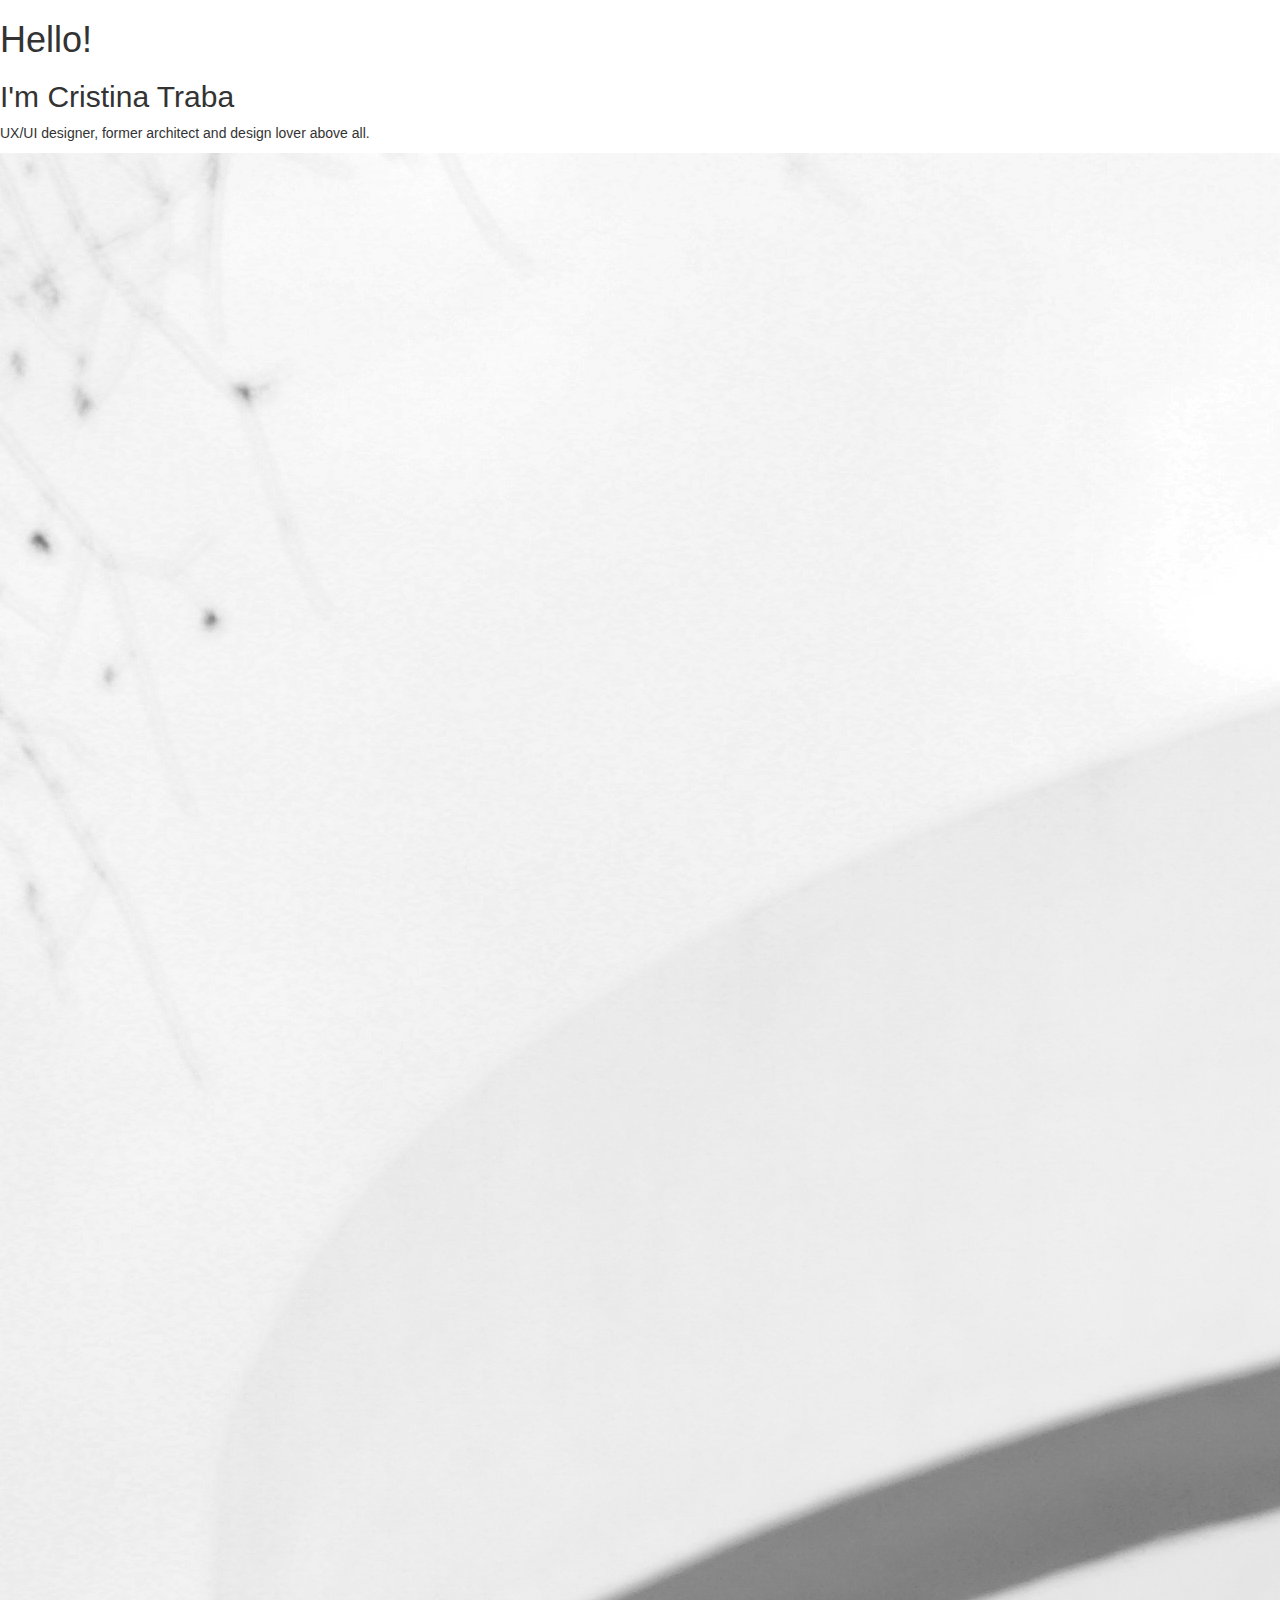
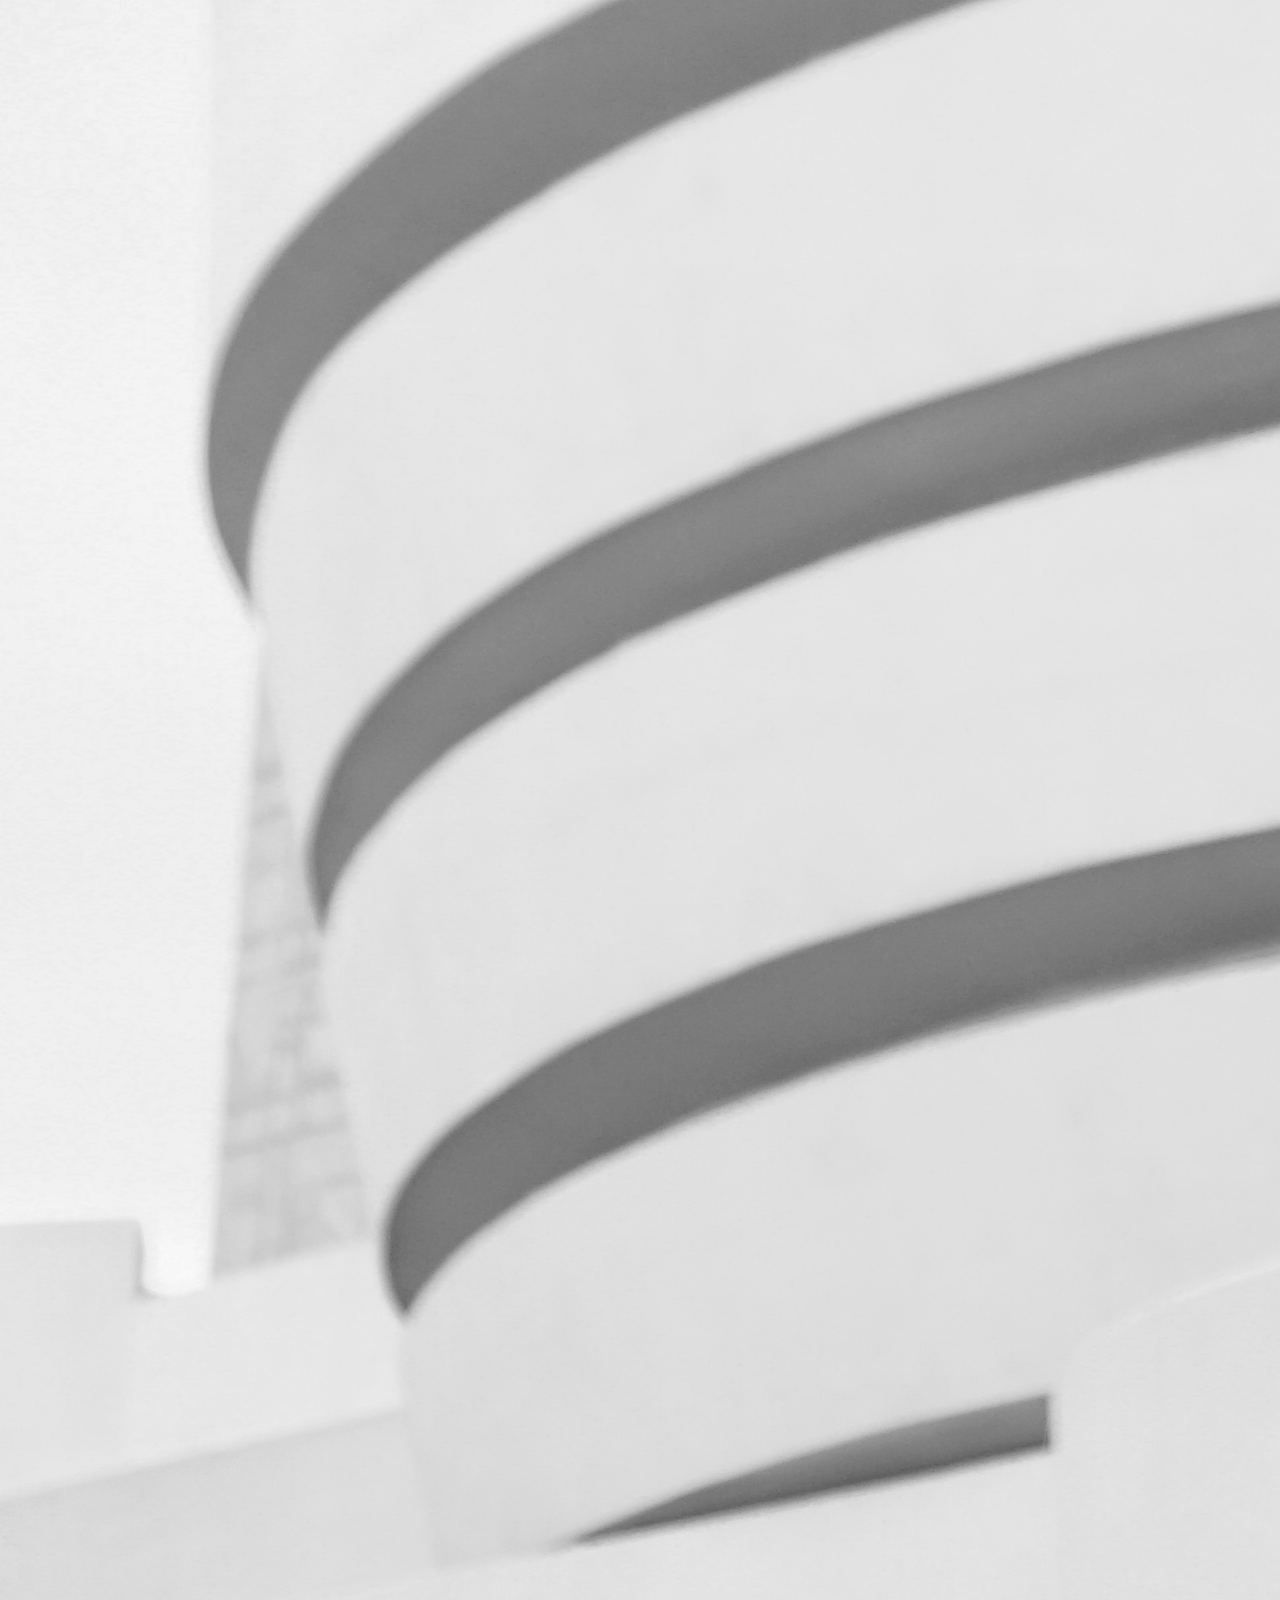
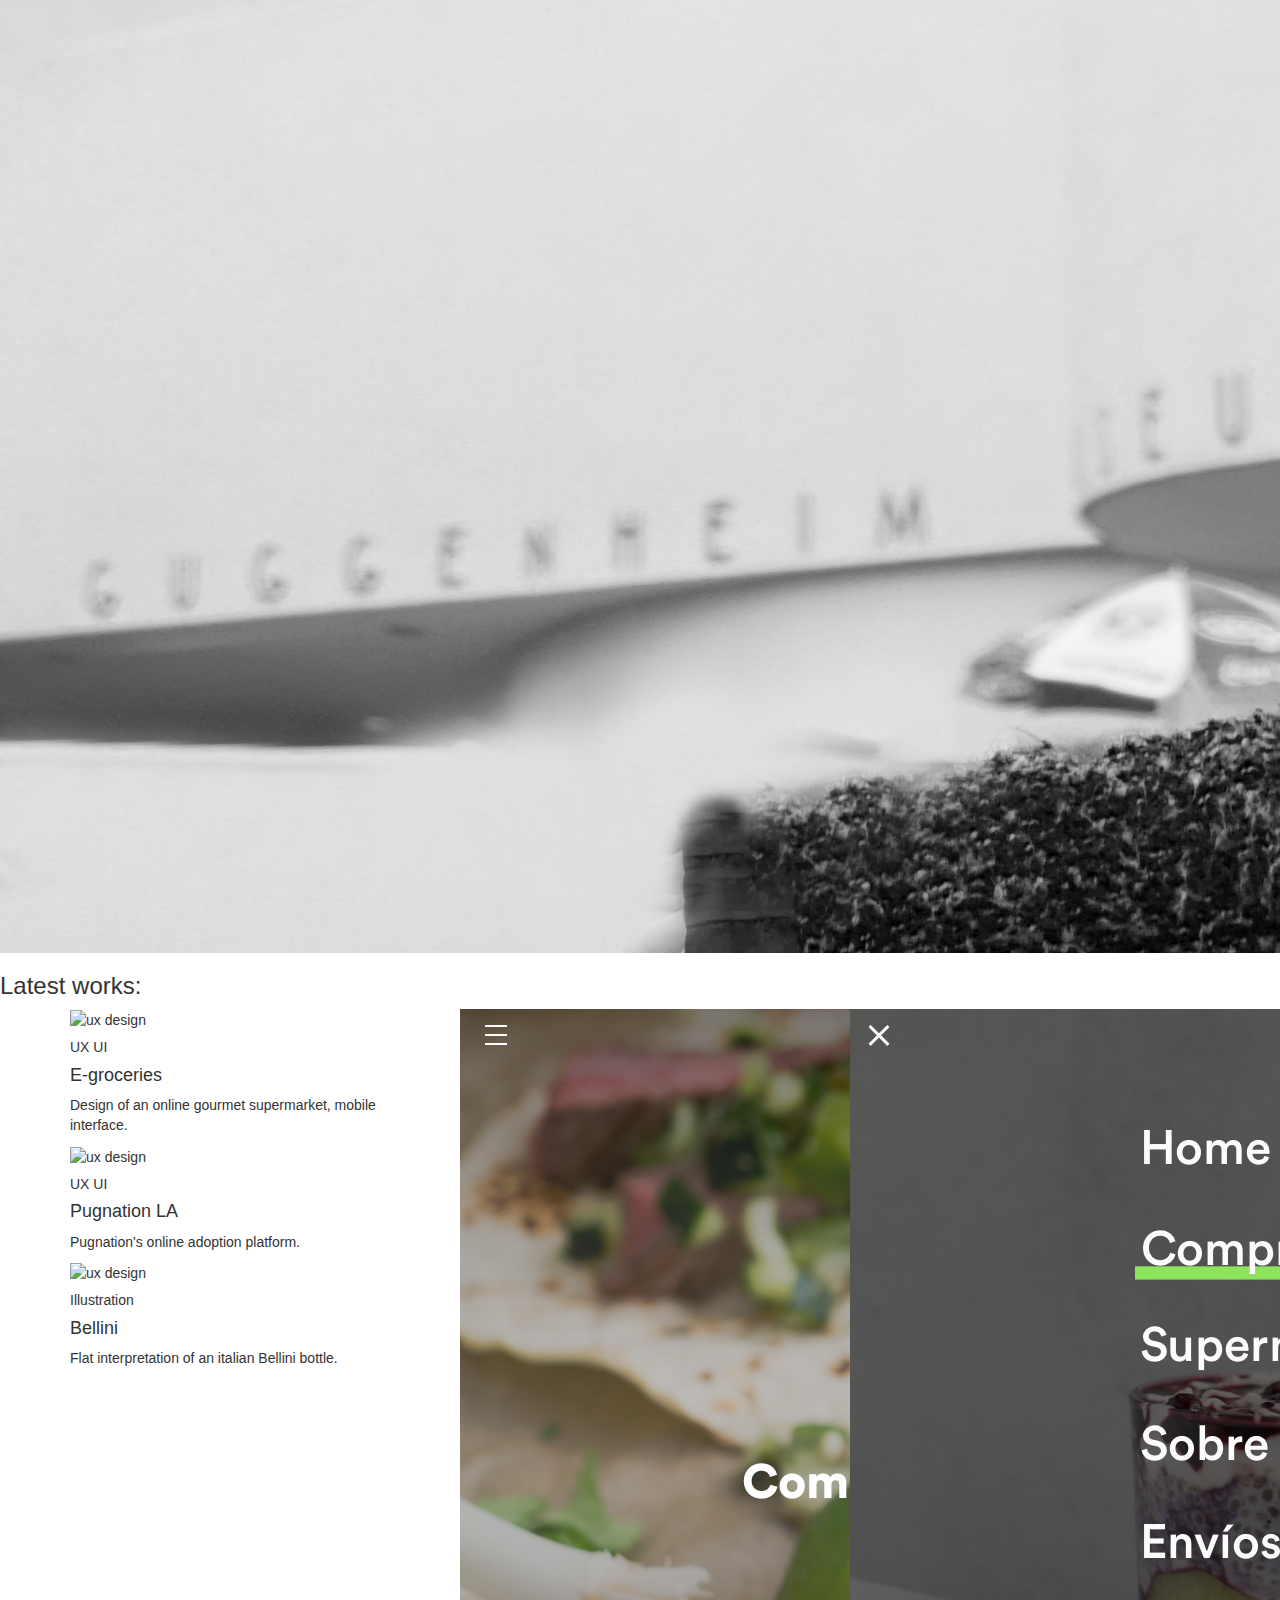
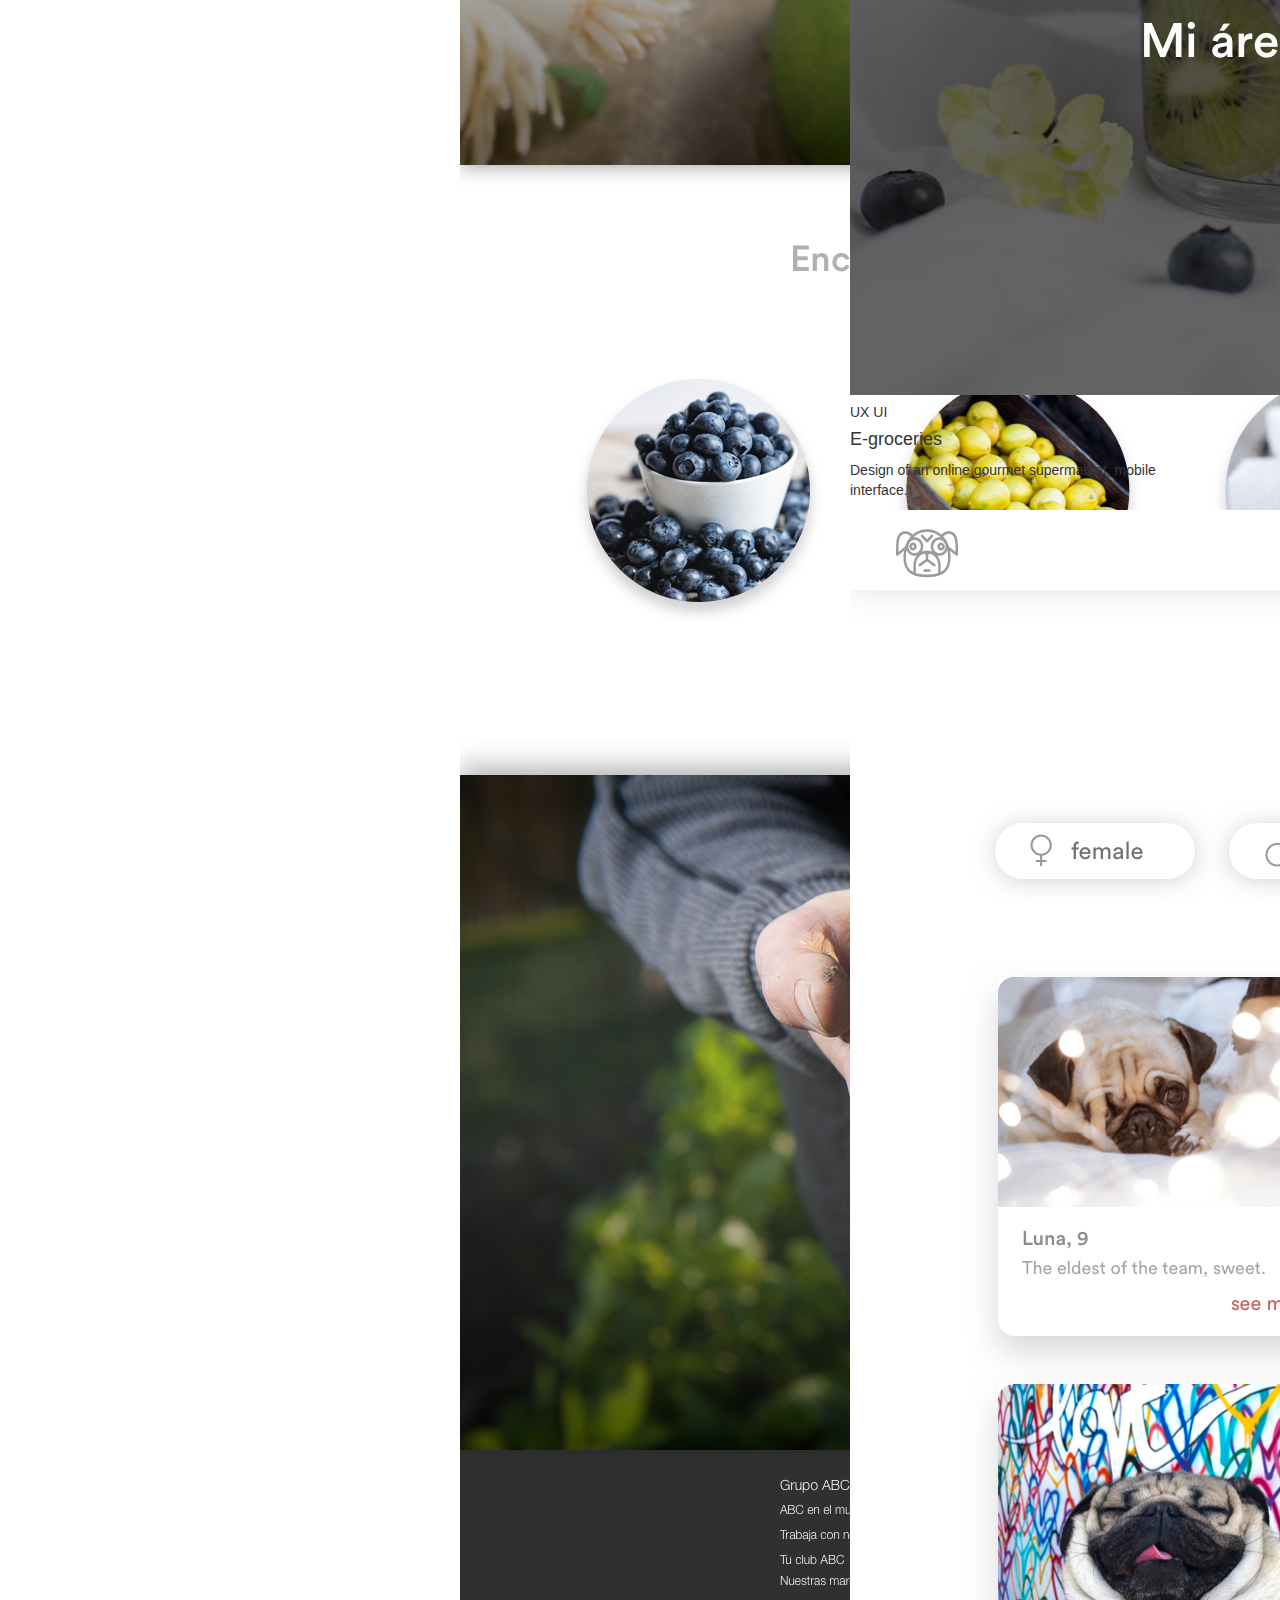
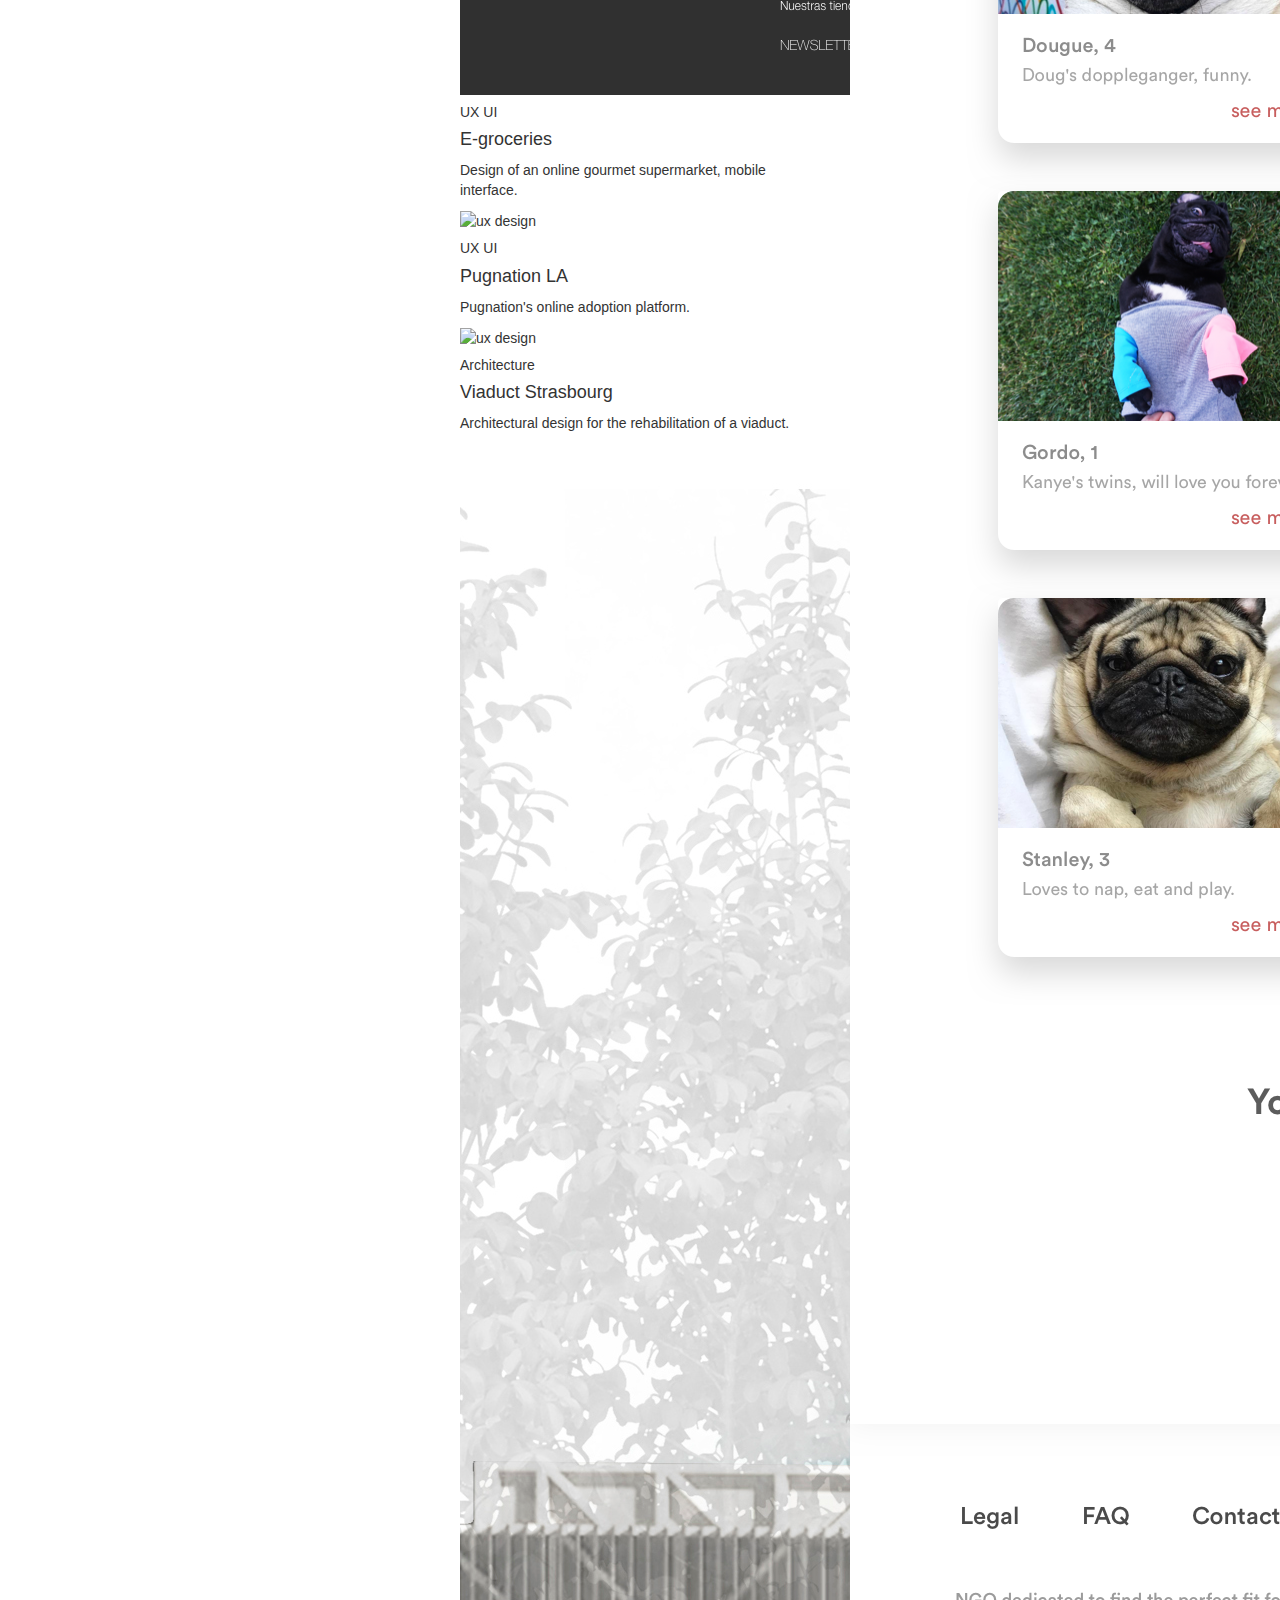
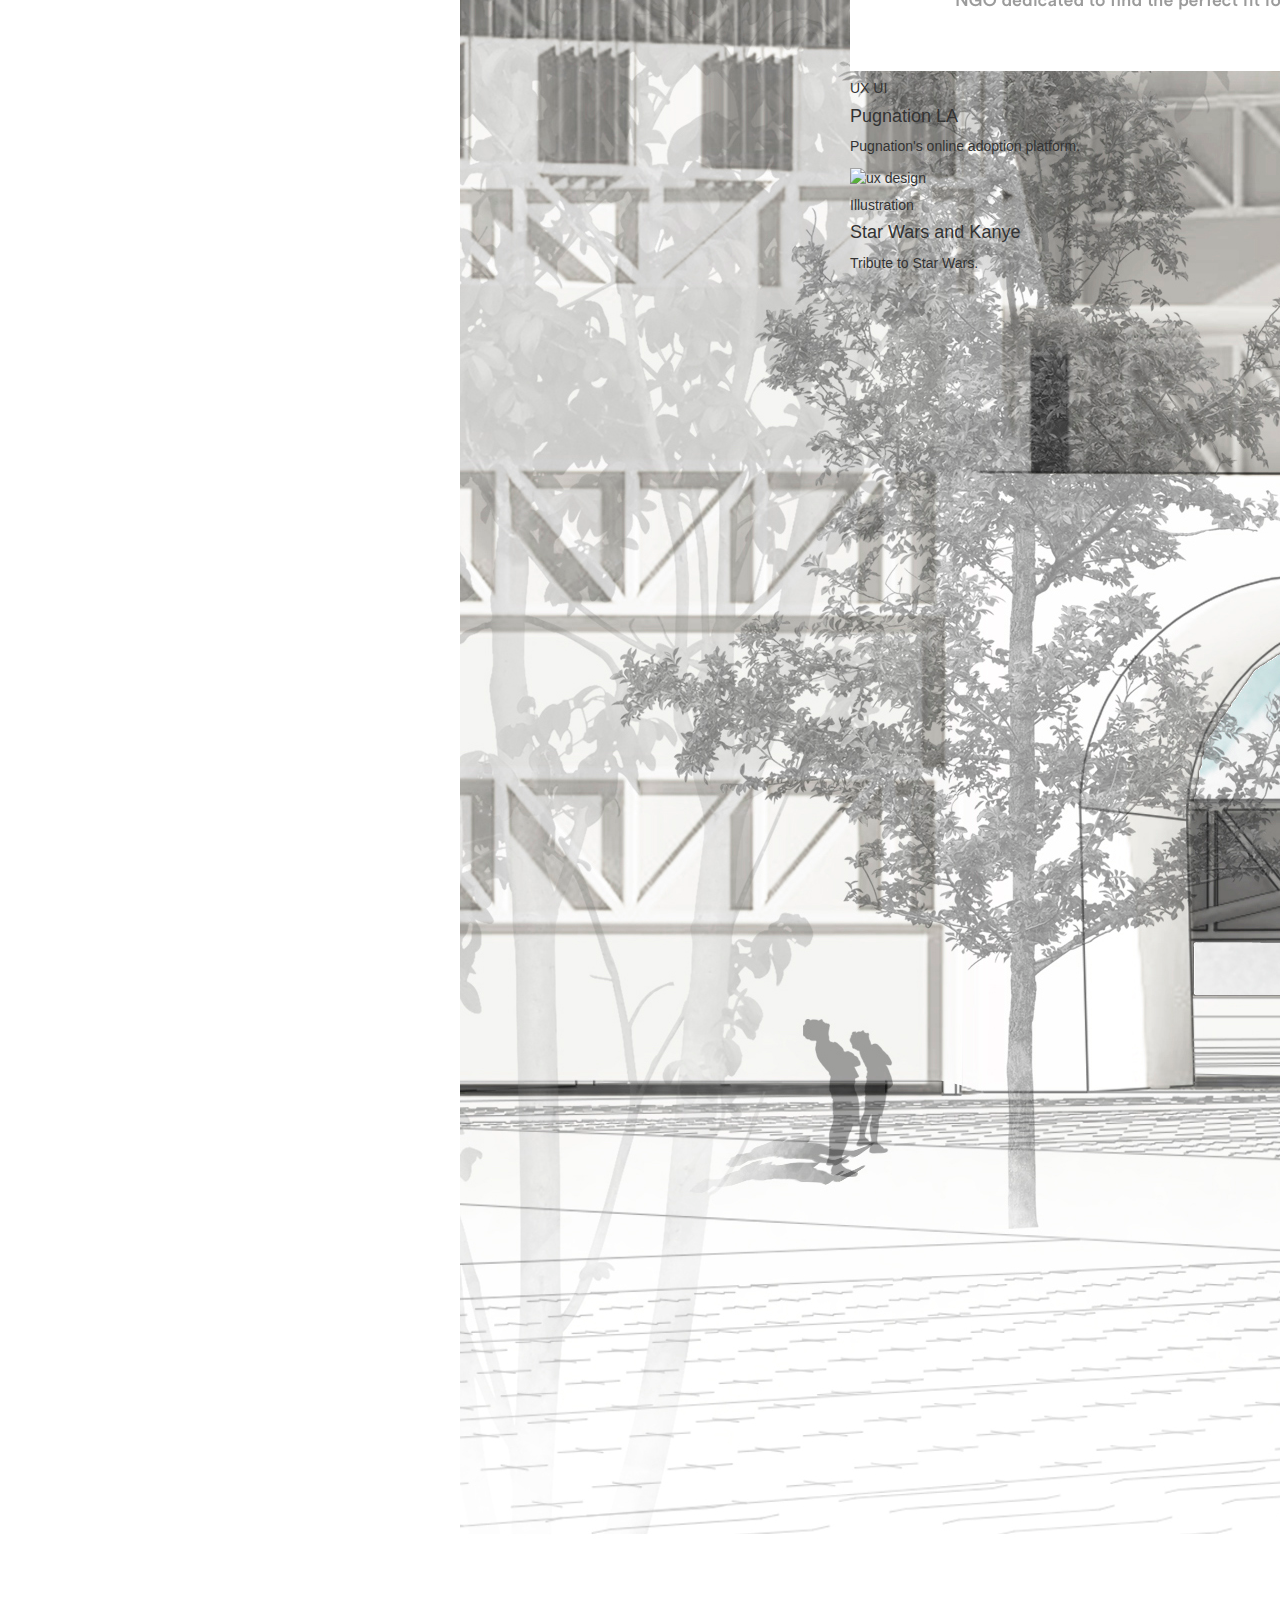
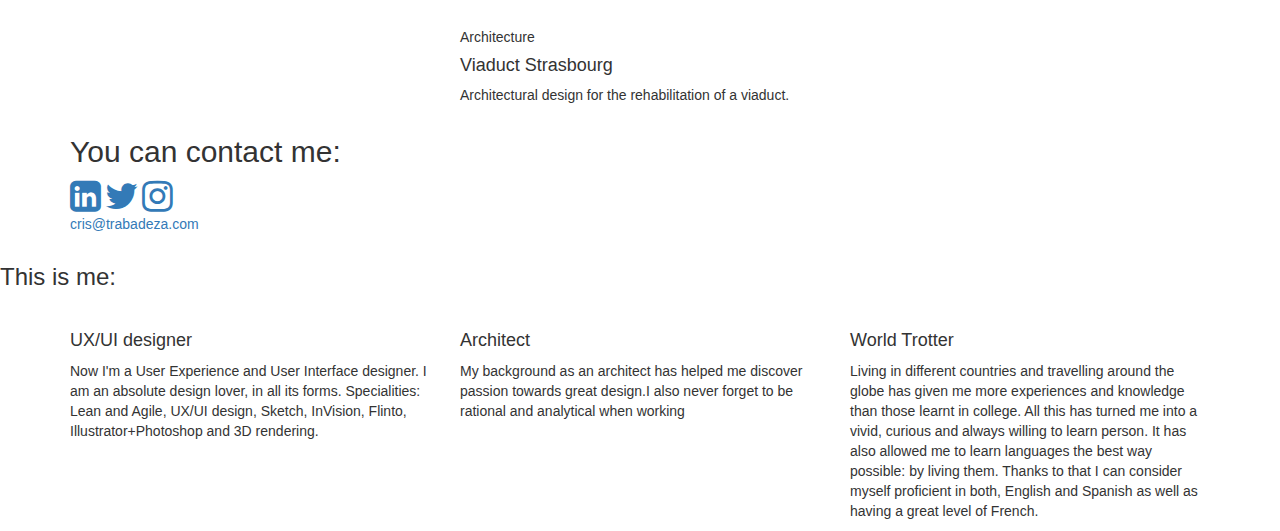
==== Portfolio.html @ e7aa288e "Primer commit" ====
<!DOCTYPE html>
<html>
  <head>
    <meta charset="utf-8">
    <meta name="viewport" content="width=device-width,initial-scale=1">
    <title>Portfolio-Cristina Traba</title>
    <link rel="stylesheet" href="css/bootstrap.min.css">
    <link rel="stylesheet" href="https://cdnjs.cloudflare.com/ajax/libs/font-awesome/4.7.0/css/font-awesome.min.css">
    <link rel="stylesheet" href="styles.css">
  </head>
  <body>
    <div class="top">
      <div class="texto">
        <h1 id="hello">Hello!</h1>
        <h2 id="name">I'm Cristina Traba</h2>
        <div id="description"><p>UX/UI designer, former architect and design lover above all.</p> </div>
      </div>
      <img id="fotoperfil" src="imagenes/DSC06595.jpg" alt="Cristina Traba">
    </div>
    <div class="body2">
      <div class="texto2">
        <h3 class="latest">Latest works:</h3>
      </div>
      <div class="container proyectos">
	      <div class="row">
          <div class="col-lg-4 col-md-6 col-sm-12 colum">
            <div class="item hi ">
              <img class="img"src="imagenes/mockups_egroceries (1).png" alt="ux design">
              <div class="textobajopic">
                <h5>UX UI</h5>
                <h4>E-groceries</h4>
                <p class= "p2">Design of an online gourmet supermarket, mobile interface. </p>
              </div>
  		      </div>
            <div class="item hi ">
              <img class="img"src="imagenes/thingy6.png" alt="ux design">
              <div class="textobajopic">
                <h5>UX UI</h5>
                <h4>Pugnation LA</h4>
                <p class= "p2">Pugnation's online adoption platform. </p>
              </div>
  		      </div>
            <div class="item hi ">
              <img class="img"src="imagenes/bellini 5070-01.jpg" alt="ux design">
              <div class="textobajopic">
                <h5>Illustration</h5>
                <h4>Bellini</h4>
                <p class= "p2">Flat interpretation of an italian Bellini bottle. </p>
              </div>
            </div>
          </div>
          <div class="col-lg-4 col-md-6 col-sm-12 colum">
            <div class="item hi ">
              <img class="img"src="imagenes/thingy.png" alt="ux design">
              <div class="textobajopic">
                <h5>UX UI</h5>
                <h4>E-groceries</h4>
                <p class= "p2">Design of an online gourmet supermarket, mobile interface. </p>
              </div>
  		      </div>
            <div class="item hi ">
              <img class="img"src="imagenes/Scene_2.jpg" alt="ux design">
              <div class="textobajopic">
                <h5>UX UI</h5>
                <h4>Pugnation LA</h4>
                <p class= "p2">Pugnation's online adoption platform. </p>
              </div>
  		      </div>
            <div class="item hi ">
              <img class="img"src="imagenes/3.2.jpg" alt="ux design">
              <div class="textobajopic">
                <h5>Architecture</h5>
                <h4>Viaduct Strasbourg</h4>
                <p class= "p2">Architectural design for the rehabilitation of a viaduct.</p>
              </div>
  		      </div>
            <div class="item hi ">
              <img class="img"src="imagenes/7.2.jpg" alt="ux design">
              <div class="textobajopic">
                <h5>Architecture</h5>
                <h4>Viaduct Strasbourg</h4>
                <p class= "p2">Architectural design for the rehabilitation of a viaduct.</p>
              </div>
  		      </div>


          </div>
          <div class="col-lg-4 col-md-6 col-sm-12 colum">
            <div class="item hi ">
              <img class="img"src="imagenes/thingy2.png" alt="ux design">
              <div class="textobajopic">
                <h5>UX UI</h5>
                <h4>E-groceries</h4>
                <p class= "p2">Design of an online gourmet supermarket, mobile interface. </p>
              </div>
            </div>
            <div class="item hi ">
              <img class="img"src="imagenes/thingy4.png" alt="ux design">
              <div class="textobajopic">
                <h5>UX UI</h5>
                <h4>Pugnation LA</h4>
                <p class= "p2">Pugnation's online adoption platform. </p>
              </div>
  		      </div>
            <div class="item hi ">
              <img class="img"src="imagenes/STARWARS 7050-01.jpg" alt="ux design">
              <div class="textobajopic">
                <h5>Illustration</h5>
                <h4>Star Wars and Kanye</h4>
                <p class= "p2">Tribute to Star Wars. </p>
              </div>
            </div>

          </div>

        </div>
      </div>
      </div>
      <div class="container">
        <div class="section1 center-block">
          <h2 id="contact"class="whitetext">You can contact me:</h2>
          <div class="social">
            <a href="https://www.linkedin.com/in/cristina-traba-deza/"><i class="fa fa-linkedin-square black" style="font-size:36px"></i></a>
            <a href="https://twitter.com/cristinatraba"><i class="fa fa-twitter black" style="font-size:36px"></i></a>
            <a href="https://twitter.com/cristinatraba"><i class="fa fa-instagram black" style="font-size:36px"></i></a>
          </div>
          <p class="mail"><a class="mail" href="mailto:cris@trabadeza.com">cris@trabadeza.com</a>  </p>
        </div>
      </div>
    </div>
    <div class="body2 proyectos">
      <div class="texto2">
        <h3 class="thisis">This is me:</h3><br>
      </div>
      <div class="container ">
        <div class="row encogido">
          <div class= "col-lg-4 col-md-4 col-sm-12 col-xs-12">
            <h4>UX/UI designer</h4>
            <p>Now I'm a User Experience and User Interface designer. I am an absolute design lover, in all its forms. Specialities: Lean and Agile, UX/UI design, Sketch, InVision, Flinto, Illustrator+Photoshop and 3D rendering.</p>
          </div>
          <div class= "col-lg-4 col-md-4 col-sm-12 col-xs-12">
            <h4>Architect</h4>
            <p>My background as an architect has helped me discover passion towards great design.I also never forget to be rational and analytical when working</p>
          </div>
          <div class= "col-lg-4 col-md-4 col-sm-12 col-xs-12">
            <h4>World Trotter</h4>
            <p>Living in different countries and travelling around the globe has given me more experiences and knowledge than those learnt in college. All this has turned me into a vivid, curious and always willing to learn person. It has also allowed me to learn languages the best way possible: by living them. Thanks to that I can consider myself proficient in both, English and Spanish as well as having a great level of French.</p>
          </div>
        </div>
       </div>
     </div>     
    </div>
  </body>
</html>
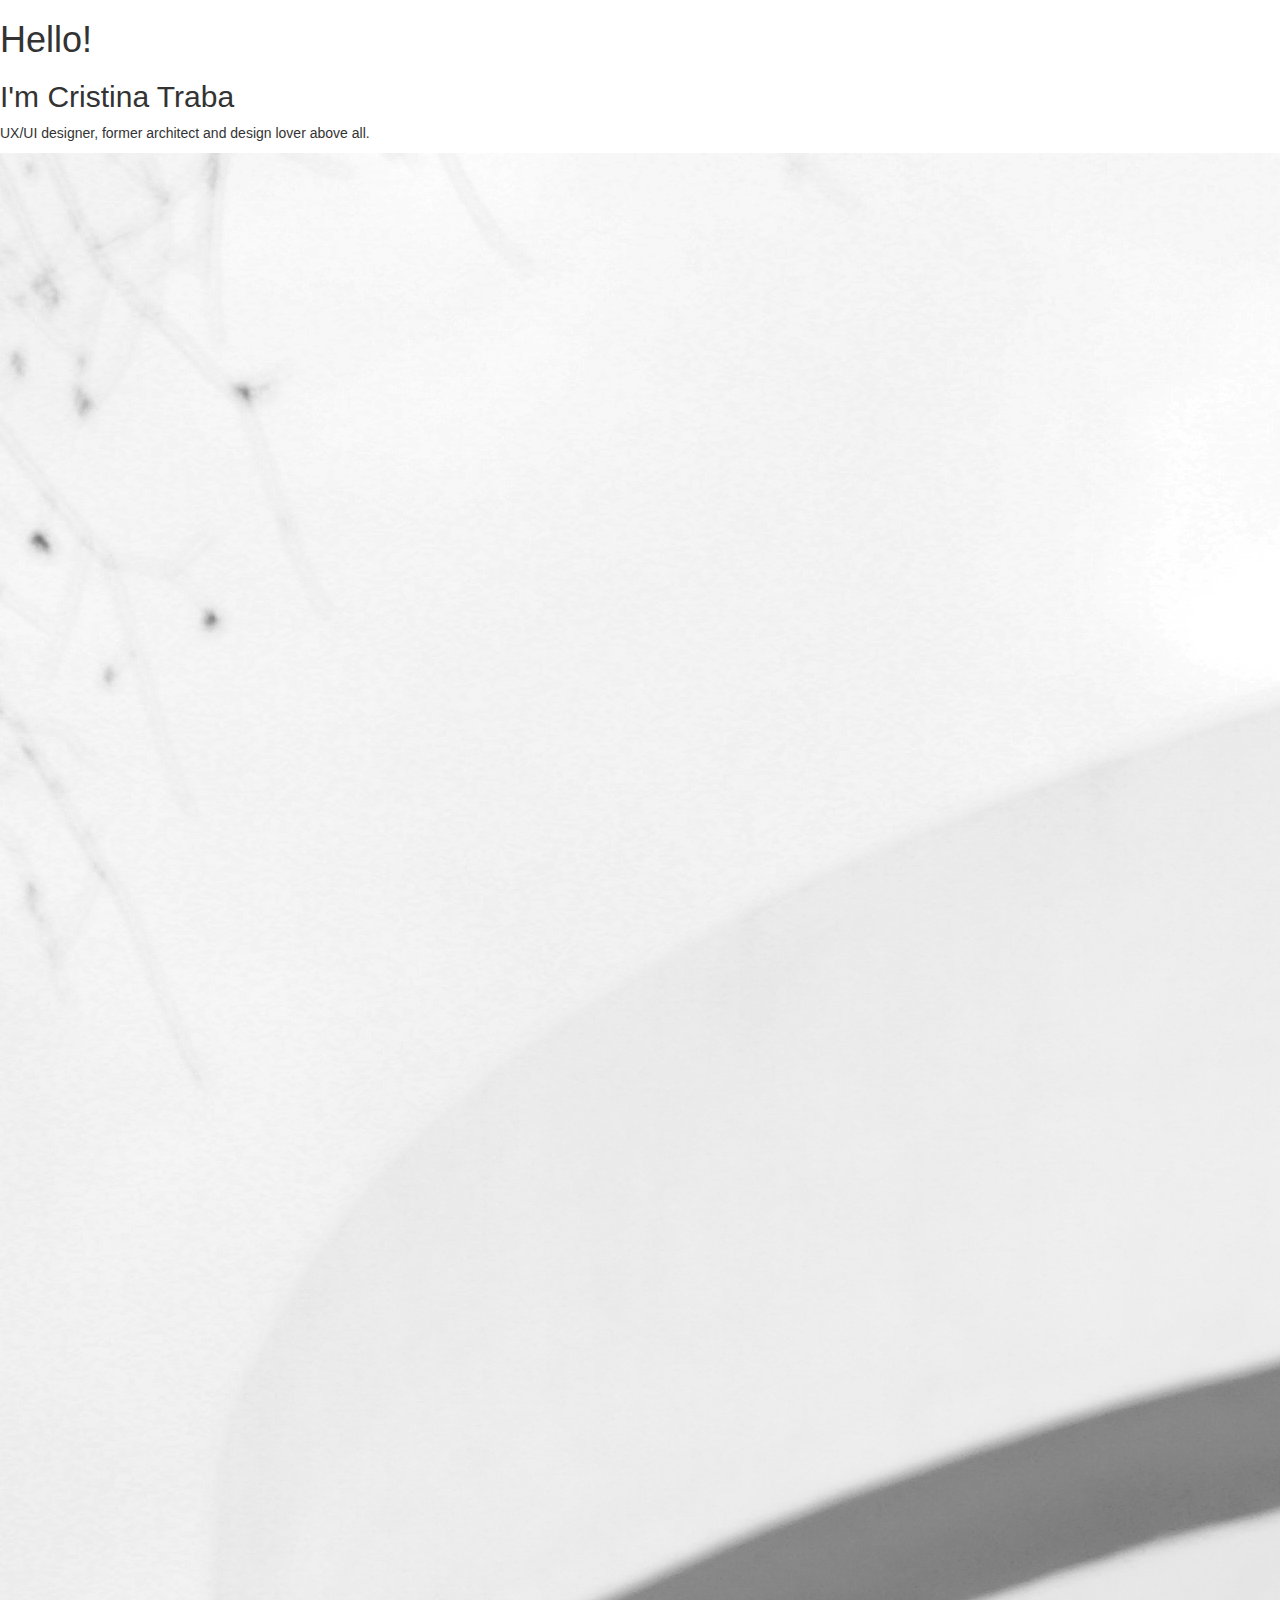
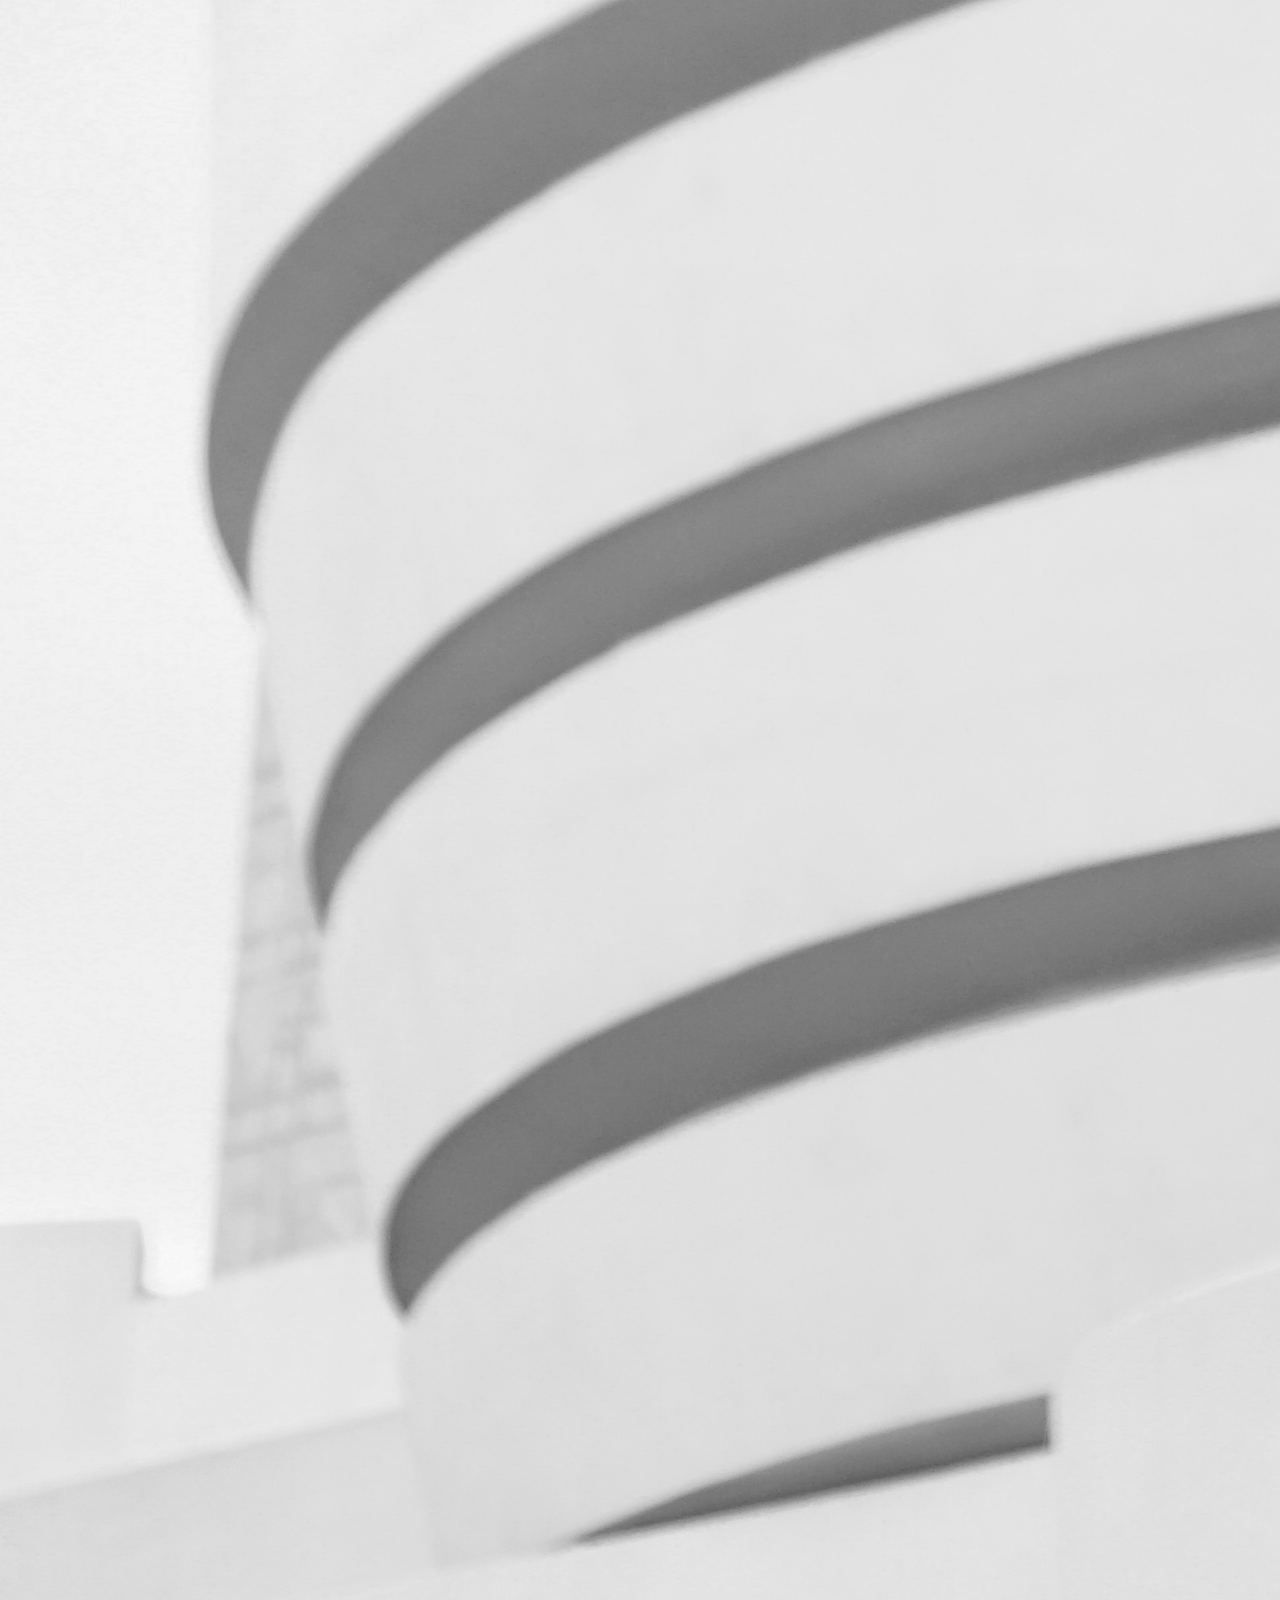
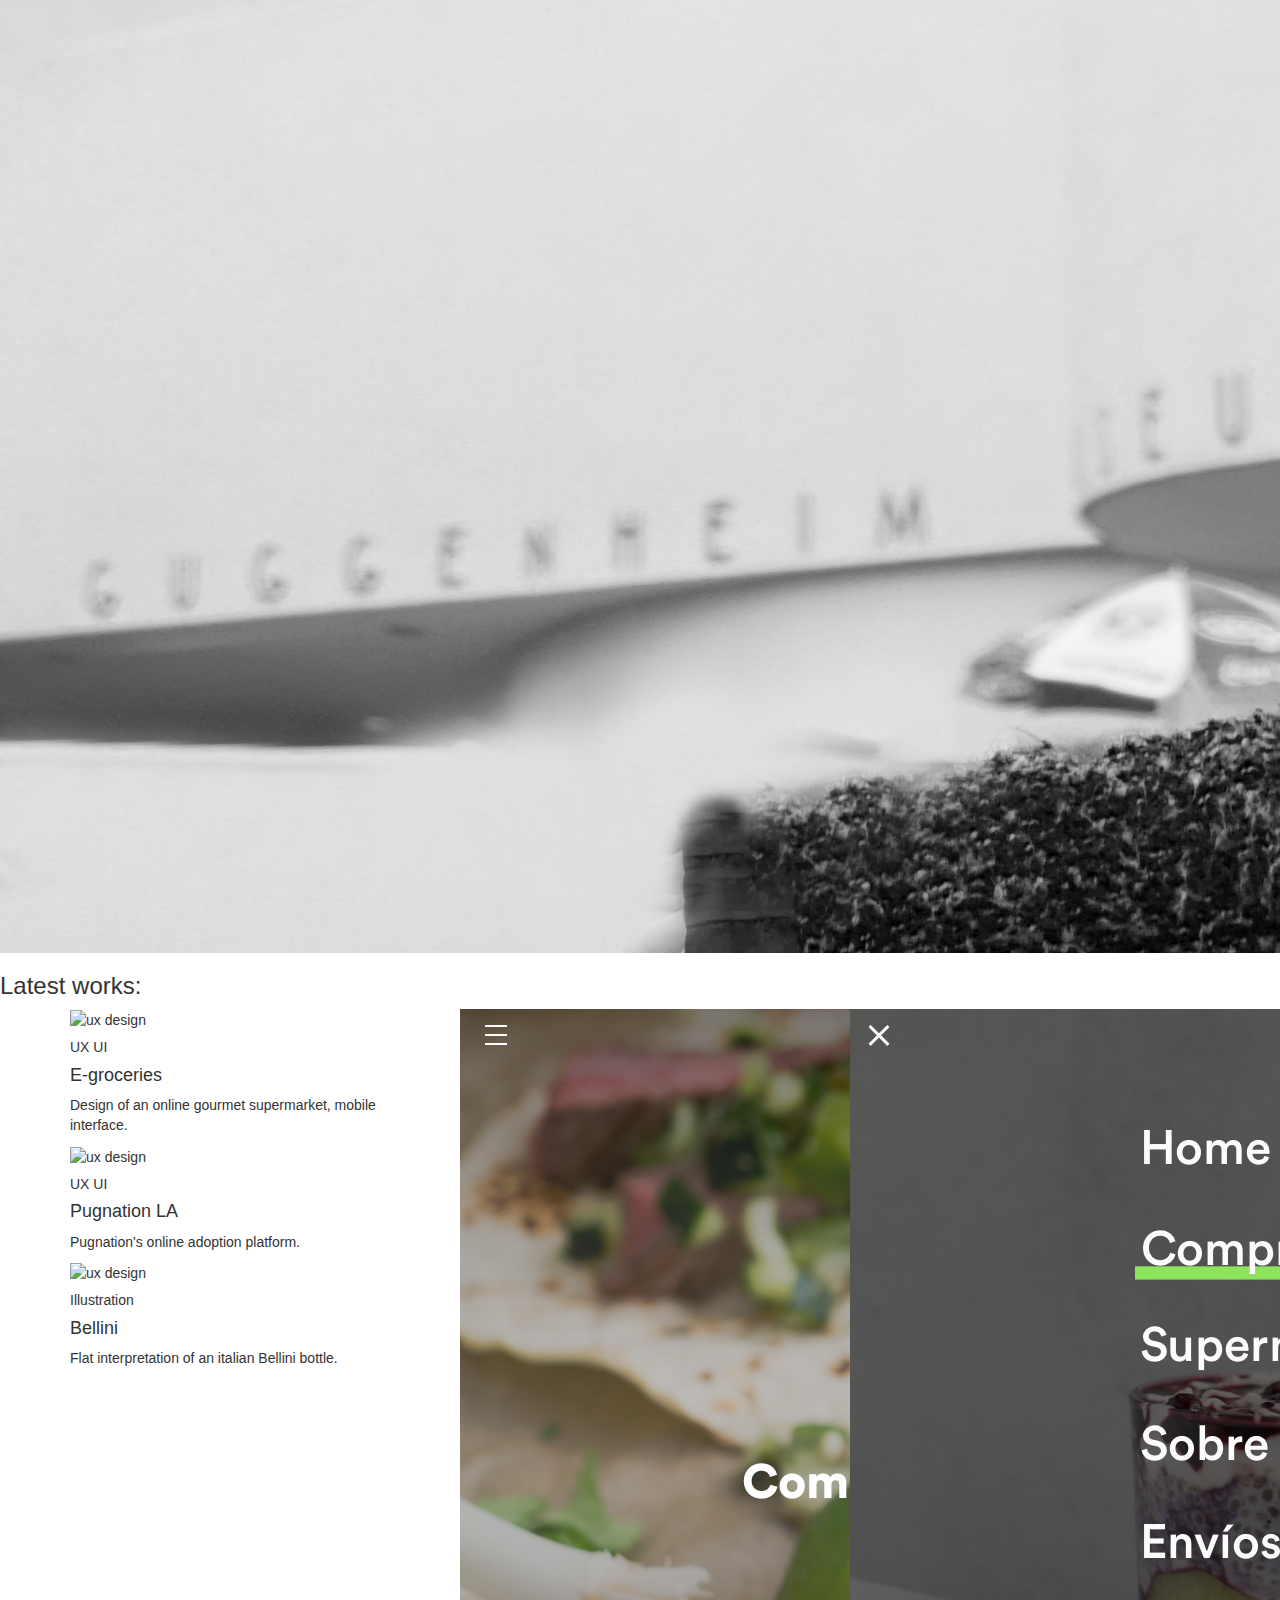
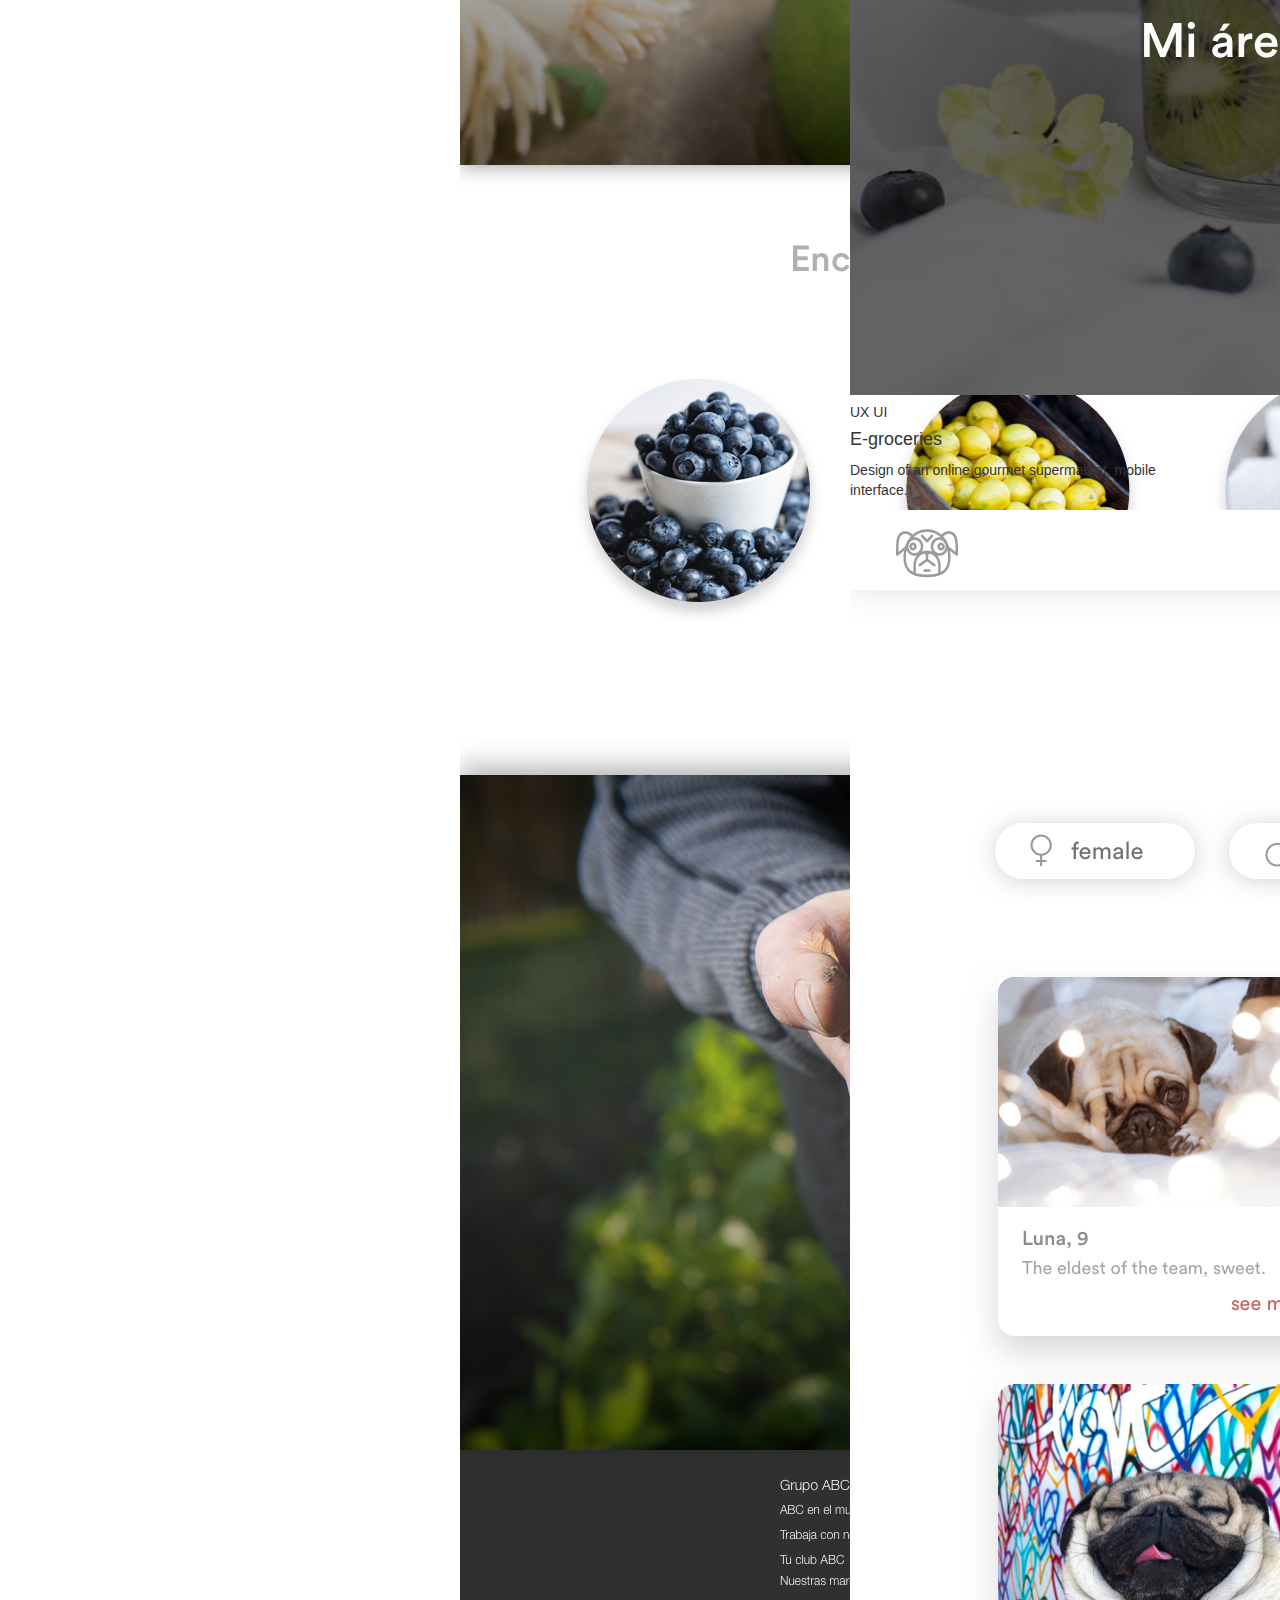
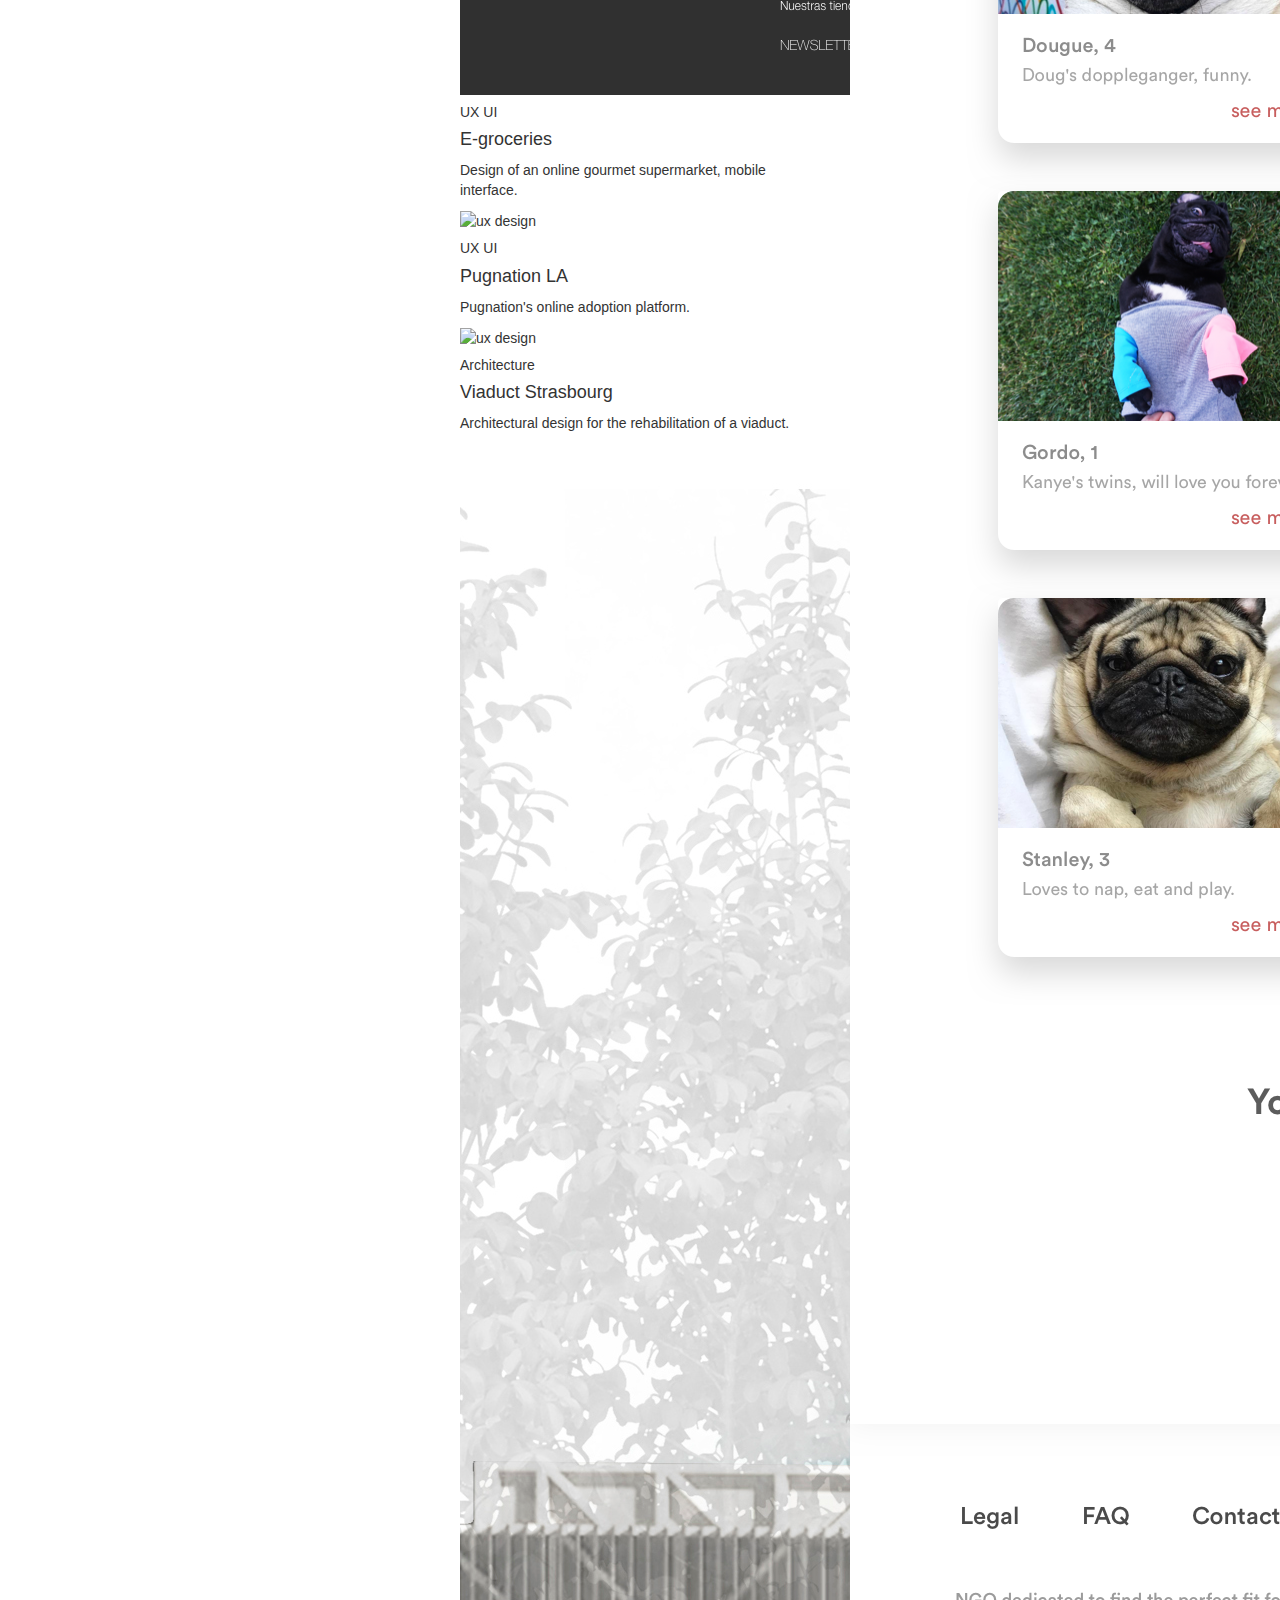
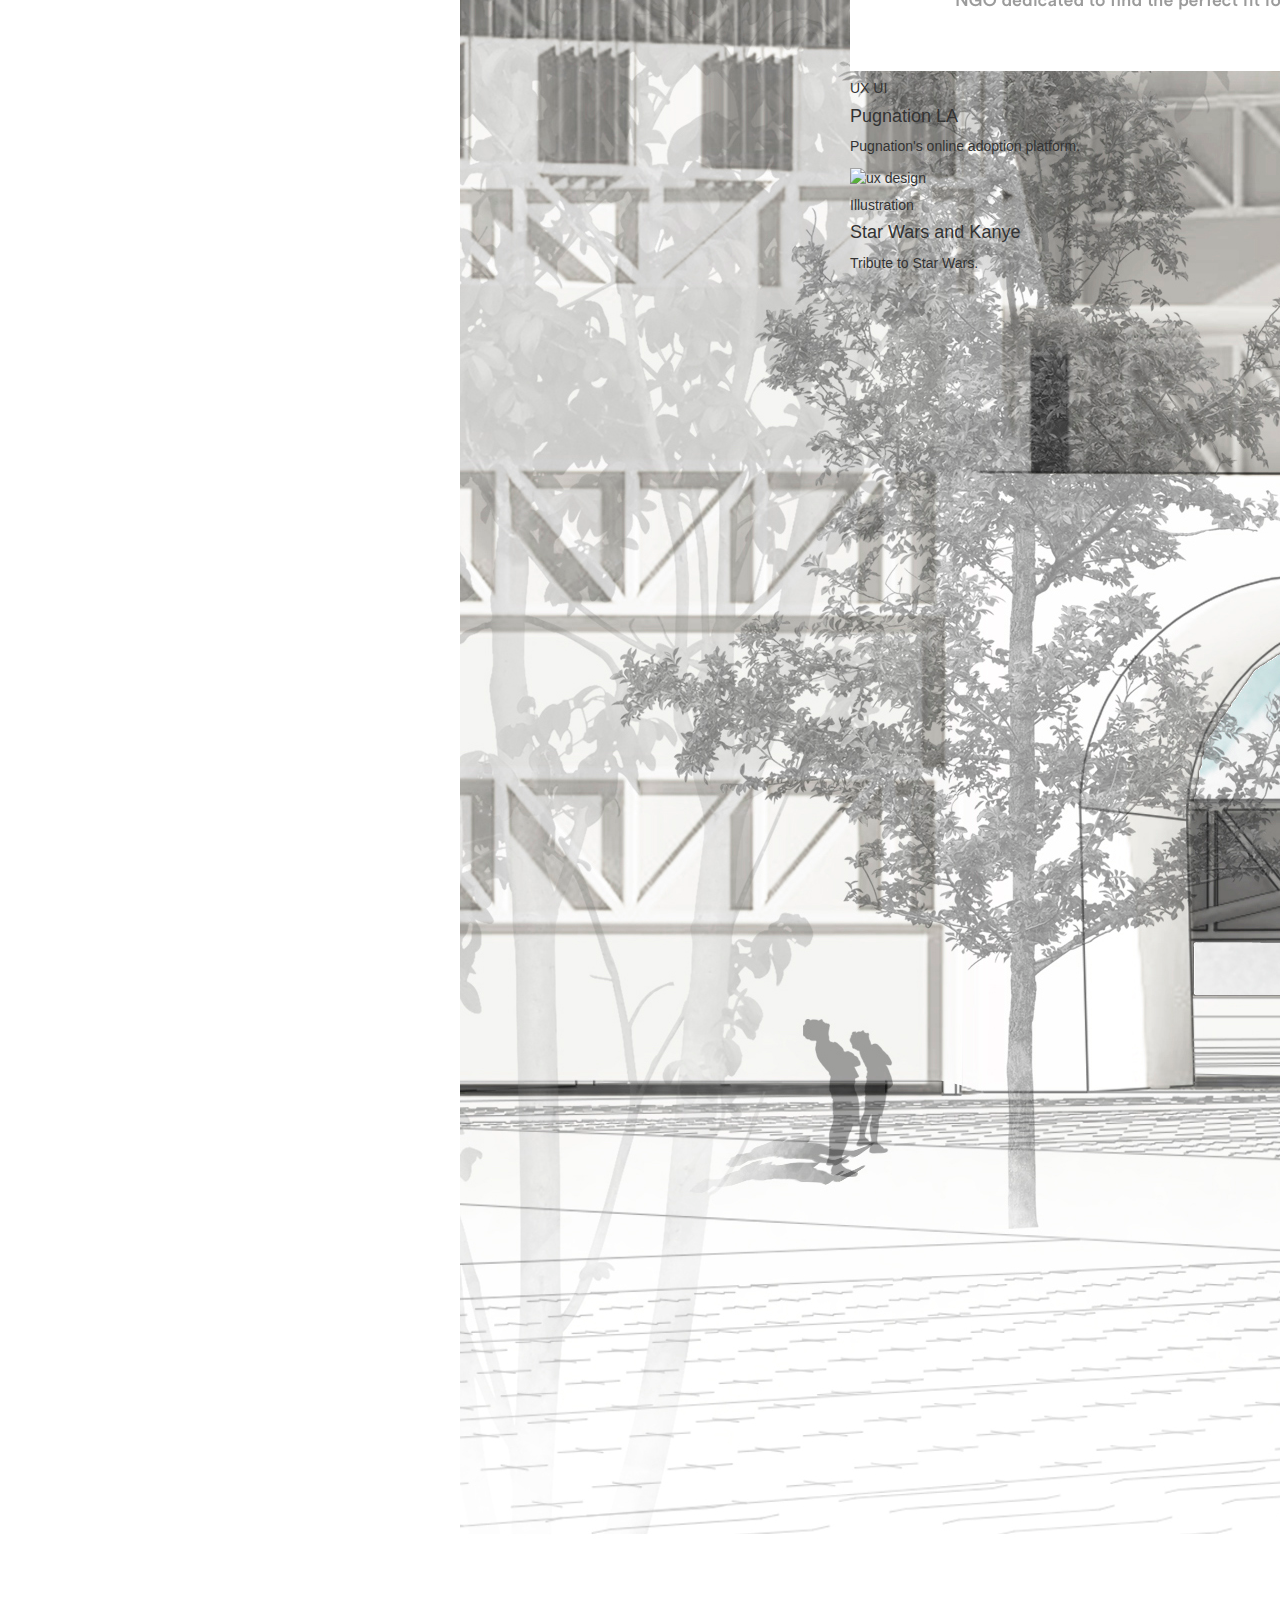
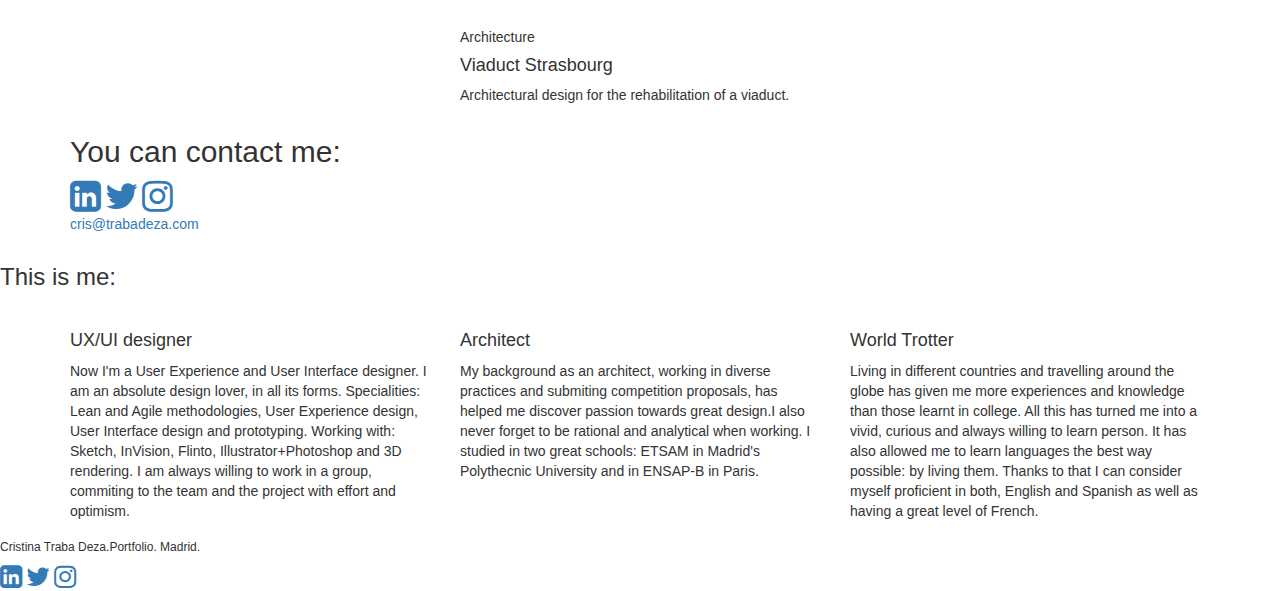
==== commit b24fca38: "second" ====
--- a/Portfolio.html
+++ b/Portfolio.html
@@ -122,7 +122,7 @@
           <div class="social">
             <a href="https://www.linkedin.com/in/cristina-traba-deza/"><i class="fa fa-linkedin-square black" style="font-size:36px"></i></a>
             <a href="https://twitter.com/cristinatraba"><i class="fa fa-twitter black" style="font-size:36px"></i></a>
-            <a href="https://twitter.com/cristinatraba"><i class="fa fa-instagram black" style="font-size:36px"></i></a>
+            <a href="https://www.instagram.com/misstraba/"><i class="fa fa-instagram black" style="font-size:36px"></i></a>
           </div>
           <p class="mail"><a class="mail" href="mailto:cris@trabadeza.com">cris@trabadeza.com</a>  </p>
         </div>
@@ -136,11 +136,11 @@
         <div class="row encogido">
           <div class= "col-lg-4 col-md-4 col-sm-12 col-xs-12">
             <h4>UX/UI designer</h4>
-            <p>Now I'm a User Experience and User Interface designer. I am an absolute design lover, in all its forms. Specialities: Lean and Agile, UX/UI design, Sketch, InVision, Flinto, Illustrator+Photoshop and 3D rendering.</p>
+            <p>Now I'm a User Experience and User Interface designer. I am an absolute design lover, in all its forms. Specialities: Lean and Agile methodologies, User Experience design, User Interface design and prototyping. Working with: Sketch, InVision, Flinto, Illustrator+Photoshop and 3D rendering. I am always willing to work in a group, commiting to the team and the project with effort and optimism.</p>
           </div>
           <div class= "col-lg-4 col-md-4 col-sm-12 col-xs-12">
             <h4>Architect</h4>
-            <p>My background as an architect has helped me discover passion towards great design.I also never forget to be rational and analytical when working</p>
+            <p>My background as an architect, working in diverse practices and submiting competition proposals, has helped me discover passion towards great design.I also never forget to be rational and analytical when working. I studied in two great schools: ETSAM in Madrid's Polythecnic University and in ENSAP-B in Paris.</p>
           </div>
           <div class= "col-lg-4 col-md-4 col-sm-12 col-xs-12">
             <h4>World Trotter</h4>
@@ -148,7 +148,20 @@
           </div>
         </div>
        </div>
-     </div>     
+     </div>
     </div>
+    <div class="space">
+
+    </div>
+    <footer>
+        <div class="footer">
+          <h6>Cristina Traba Deza.Portfolio. Madrid.</h6>
+          <a href="https://www.linkedin.com/in/cristina-traba-deza/"><i class="fa fa-linkedin-square black2" style="font-size:26px"></i></a>
+          <a href="https://twitter.com/cristinatraba"><i class="fa fa-twitter black2" style="font-size:26px"></i></a>
+          <a href="https://www.instagram.com/misstraba/"><i class="fa fa-instagram black2" style="font-size:26px"></i></a>
+
+        </div>
+
+    </footer>
   </body>
 </html>
